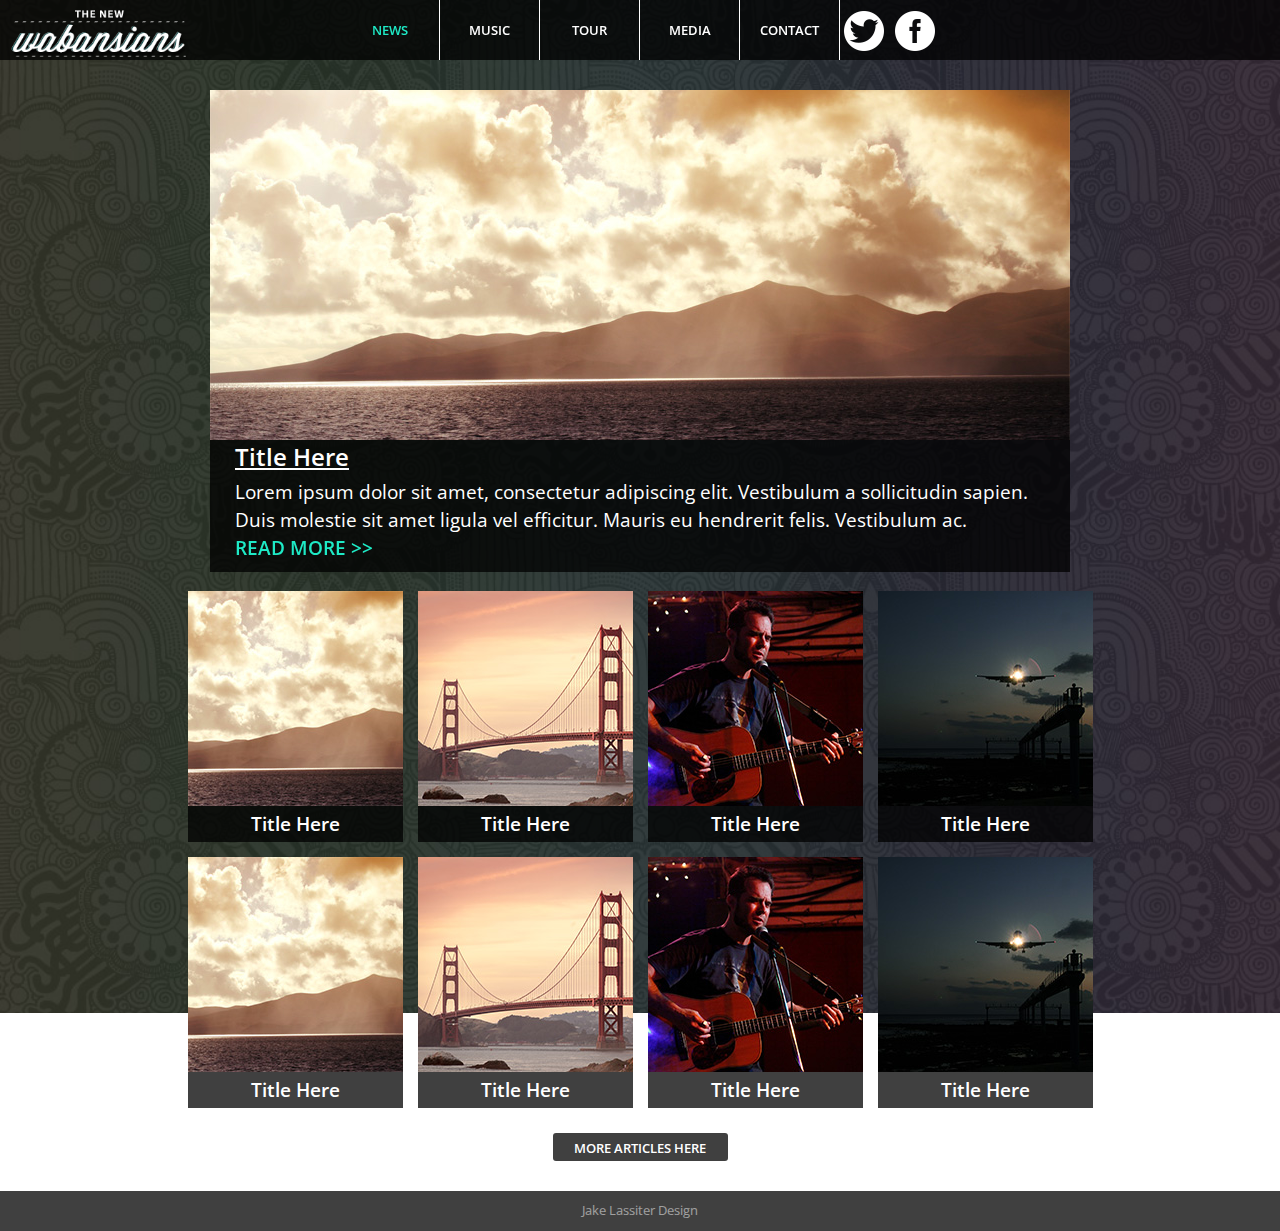
==== newwabansians/home.html @ bec813eb "Initial Push of Updated Portfolio" ====
<!DOCTYPE html>
<!--[if lt IE 7]>      <html class="no-js lt-ie9 lt-ie8 lt-ie7"> <![endif]-->
<!--[if IE 7]>         <html class="no-js lt-ie9 lt-ie8"> <![endif]-->
<!--[if IE 8]>         <html class="no-js lt-ie9"> <![endif]-->
<!--[if gt IE 8]><!--> <html class="no-js"> <!--<![endif]-->
    <head>
        <meta charset="utf-8">
        <meta http-equiv="X-UA-Compatible" content="IE=edge">
        <title>The New Wabansians</title>
        <meta name="description" content="">
        <meta name="viewport" content="width=device-width, initial-scale=1, maximum-scale=1"> 

        <!-- Place favicon.ico and apple-touch-icon.png in the root directory -->

        <link rel="stylesheet" href="css/normalize.css">
        <link rel="stylesheet" href="css/main.css">
        <link rel="stylesheet" href="css/animate.css">
        <script src="js/vendor/modernizr-2.6.2.min.js"></script>
        <link href='http://fonts.googleapis.com/css?family=Open+Sans:700,300,600,400' rel='stylesheet' type='text/css'>
    </head>

    <body>
        <!--[if lt IE 7]>
            <p class="browsehappy">You are using an <strong>outdated</strong> browser. Please <a href="http://browsehappy.com/">upgrade your browser</a> to improve your experience.</p>
        <![endif]-->

        <!-- Add your site or application content here -->









<!-- *********************Home Page************************** -->


        <div id="home">


<!-- *************NAVIGATION*****************-->

            

            <nav class="clearfix">  
                 <ul class="clearfix">  
                  <li class="active"><a href="home.html">NEWS</a></li>  
                  <li><a href="music.html">MUSIC</a></li>  
                  <li><a href="tour.html">TOUR</a></li>  
                  <li><a href="media.html">MEDIA</a></li>
                  <li><a href="contact.html">CONTACT</a></li>
                  <li><div class="social-icons">
                <a href="https://twitter.com/" class="shrink"><img class="twitter" src="img/twitter.png"></a>
                <a href="https://facebook.com/" class="shrink"><img class="facebook" src="img/facebook.png"></a>
            </div></li>      
                 </ul>  
                 <a href="#" id="pull" class="menu"><img src="img/menu-icon.png"></a>  
            </nav> 

            <a href="home.html"><img class="logo-nav" src="img/logo-nav.png"></a>

            


<!-- *******************STORIES*********************** -->


        <!-- Article 1 -->

            <div class="stories">
                <a href=""><img class="article-1" src="img/article-1.jpg"></a>
            </div>
            <div class="caption-1">
                <h1>Title Here</h1>
                <p>Lorem ipsum dolor sit amet, consectetur adipiscing elit. Vestibulum a sollicitudin sapien. Duis molestie sit amet ligula vel efficitur. Mauris eu hendrerit felis. Vestibulum ac.   <a href="" class="shrink">READ MORE >></a></p>
            </div>

        <!-- Story Feed -->

            <div class="story-feed">
                <div class="article-2">
                    <img src="img/article-2.jpg">
                    <p>Lorem ipsum dolor sit amet, consectetur adipiscing elit. Vestibulum a sollicitudin sapien. Duis molestie sit amet ligula vel efficitur. Mauris eu hendrerit felis. Vestibulum ac.   <a href="" class="shrink">READ MORE >></a></p>
                    <a href=""><h1>Title Here</h1></a>
                </div>
                <div class="article-3">
                    <img src="img/article-3.jpg">
                    <p>Lorem ipsum dolor sit amet, consectetur adipiscing elit. Vestibulum a sollicitudin sapien. Duis molestie sit amet ligula vel efficitur. Mauris eu hendrerit felis. Vestibulum ac.   <a href="" class="shrink">READ MORE >></a></p>
                    <a href=""><h1>Title Here</h1></a>
                </div>
                <div class="article-4">
                    <img src="img/article-4.jpg">
                    <p>Lorem ipsum dolor sit amet, consectetur adipiscing elit. Vestibulum a sollicitudin sapien. Duis molestie sit amet ligula vel efficitur. Mauris eu hendrerit felis. Vestibulum ac.   <a href="" class="shrink">READ MORE >></a></p>
                    <a href=""><h1>Title Here</h1></a>
                </div>
                <div class="article-5">
                    <img src="img/article-5.jpg">
                    <p>Lorem ipsum dolor sit amet, consectetur adipiscing elit. Vestibulum a sollicitudin sapien. Duis molestie sit amet ligula vel efficitur. Mauris eu hendrerit felis. Vestibulum ac.   <a href="" class="shrink">READ MORE >></a></p>
                    <a href=""><h1>Title Here</h1></a>
                </div>
                <div class="article-6">
                    <img src="img/article-2.jpg">
                    <p>Lorem ipsum dolor sit amet, consectetur adipiscing elit. Vestibulum a sollicitudin sapien. Duis molestie sit amet ligula vel efficitur. Mauris eu hendrerit felis. Vestibulum ac.   <a href="" class="shrink">READ MORE >></a></p>
                    <a href=""><h1>Title Here</h1></a>
                </div>
                <div class="article-7">
                    <img src="img/article-3.jpg">
                    <p>Lorem ipsum dolor sit amet, consectetur adipiscing elit. Vestibulum a sollicitudin sapien. Duis molestie sit amet ligula vel efficitur. Mauris eu hendrerit felis. Vestibulum ac.   <a href="" class="shrink">READ MORE >></a></p>
                    <a href=""><h1>Title Here</h1></a>
                </div>
                <div class="article-8">
                    <img src="img/article-4.jpg">
                    <p>Lorem ipsum dolor sit amet, consectetur adipiscing elit. Vestibulum a sollicitudin sapien. Duis molestie sit amet ligula vel efficitur. Mauris eu hendrerit felis. Vestibulum ac.   <a href="" class="shrink">READ MORE >></a></p>
                    <a href=""><h1>Title Here</h1></a>
                </div>
                <div class="article-9">
                    <img src="img/article-5.jpg">
                    <p>Lorem ipsum dolor sit amet, consectetur adipiscing elit. Vestibulum a sollicitudin sapien. Duis molestie sit amet ligula vel efficitur. Mauris eu hendrerit felis. Vestibulum ac.   <a href="" class="shrink">READ MORE >></a></p>
                    <a href=""><h1>Title Here</h1></a>
                </div>
            </div>

            <div class="prevart-link"><a href=""><h1>MORE ARTICLES HERE</h1></a></div>

        <!-- Footer -->
            <div class="footey">
                <h1>Jake Lassiter Design</h1>
            </div>


        </div>


        <script src="//ajax.googleapis.com/ajax/libs/jquery/1.10.2/jquery.min.js"></script>
        <script>window.jQuery || document.write('<script src="js/vendor/jquery-1.10.2.min.js"><\/script>')</script>
        <script src="js/plugins.js"></script>
        <script src="js/main.js"></script>

        <!-- Google Analytics: change UA-XXXXX-X to be your site's ID. -->
        <script>
            (function(b,o,i,l,e,r){b.GoogleAnalyticsObject=l;b[l]||(b[l]=
            function(){(b[l].q=b[l].q||[]).push(arguments)});b[l].l=+new Date;
            e=o.createElement(i);r=o.getElementsByTagName(i)[0];
            e.src='//www.google-analytics.com/analytics.js';
            r.parentNode.insertBefore(e,r)}(window,document,'script','ga'));
            ga('create','UA-XXXXX-X');ga('send','pageview');
        </script>
    </body>
</html>
---- newwabansians/css/main.css ----
/*! HTML5 Boilerplate v4.3.0 | MIT License | http://h5bp.com/ */

/*
 * What follows is the result of much research on cross-browser styling.
 * Credit left inline and big thanks to Nicolas Gallagher, Jonathan Neal,
 * Kroc Camen, and the H5BP dev community and team.
 */

/* ==========================================================================
   Base styles: opinionated defaults
   ========================================================================== */

html,
button,
input,
select,
textarea {
    color: #222;
}

html {
    font-size: 1em;
    line-height: 1.4;
}

/*
 * Remove text-shadow in selection highlight: h5bp.com/i
 * These selection rule sets have to be separate.
 * Customize the background color to match your design.
 */

::-moz-selection {
    background: #b3d4fc;
    text-shadow: none;
}

::selection {
    background: #b3d4fc;
    text-shadow: none;
}

/*
 * A better looking default horizontal rule
 */

hr {
    display: block;
    height: 1px;
    border: 0;
    border-top: 1px solid #ccc;
    margin: 1em 0;
    padding: 0;
}

/*
 * Remove the gap between images, videos, audio and canvas and the bottom of
 * their containers: h5bp.com/i/440
 */

audio,
canvas,
img,
video {
    vertical-align: middle;
}

/*
 * Remove default fieldset styles.
 */

fieldset {
    border: 0;
    margin: 0;
    padding: 0;
}

/*
 * Allow only vertical resizing of textareas.
 */

textarea {
    resize: vertical;
}


/*===========================================MAIN PAGE===========================================================*/

body {
  padding: 0;
}

.main {
  background: url(../img/main-bkg2.jpg) no-repeat;
  background-size: cover;
  min-height: 100%;
  text-align: center;
  background-attachment: fixed;
  overflow: hidden;
  -o-transition:.5s;
  -ms-transition:.5s;
  -moz-transition:.5s;
  -webkit-transition:.5s;
  transition:.5s;  
}

.main:hover {
  background: url(../img/main-bkg.jpg) no-repeat;
  background-size: cover;
  min-height: 100%;
  text-align: center;
  background-attachment: fixed;
  overflow: hidden;
  -o-transition:.5s;
  -ms-transition:.5s;
  -moz-transition:.5s;
  -webkit-transition:.5s;
  transition:.5s;   
}

.enter-button:hover #main {
  background: url(../img/main-bkg2.jpg) no-repeat;
}


.logo {
    display: block;
    margin-left: auto;
    margin-right: auto;
}

.btm {
    max-width: 100%;
}

.top {
    max-width: 35%;
}

.tag {
    max-width: 85%;
}

.top {
    padding-top: 8%;
    padding-bottom: 10px;
}

.btm {
    padding-bottom: 3%;
}

.tag {
    padding-bottom: 7%;
}

.cta {
    padding-bottom: 10px;
}

.icons {
    margin-left: auto;
    margin-right: auto;
    width: 25%;
}

.itunes {
    margin-right: 1em;
    margin-bottom: 1%;
}

.enter {
    display: block;
    margin-left: auto;
    margin-right: auto;
    margin-top: 25%;
    margin-bottom: 25%;
}



/*  --------------------- CSS3 Animations ---------------------------- */

.top {
  -webkit-animation-duration: 1s;
  -webkit-animation-delay: 1s;
  -webkit-animation-iteration-count: 1;
  -moz-animation-duration: 1s;
  -moz-animation-delay: 1s;
  -moz-animation-iteration-count: 1;
}

.btm {
  -webkit-animation-duration: 1s;
  -webkit-animation-delay: 2s;
  -webkit-animation-iteration-count: 1;
  -moz-animation-duration: 1s;
  -moz-animation-delay: 2s;
  -moz-animation-iteration-count: 1;
}

.tag {
  -webkit-animation-duration: 1s;
  -webkit-animation-delay: 3s;
  -webkit-animation-iteration-count: 1;
  -moz-animation-duration: 1s;
  -moz-animation-delay: 3s;
  -moz-animation-iteration-count: 1;
}

.cta {
  -webkit-animation-duration: 3s;
  -webkit-animation-delay: 4s;
  -webkit-animation-iteration-count: 1;
  -moz-animation-duration: 3s;
  -moz-animation-delay: 4s;
  -moz-animation-iteration-count: 1;
}

.itunes {
  -webkit-animation-duration: 3s;
  -webkit-animation-delay: 4s;
  -webkit-animation-iteration-count: 1;
  -moz-animation-duration: 3s;
  -moz-animation-delay: 4s;
  -moz-animation-iteration-count: 1;
}

.googleplay {
  -webkit-animation-duration: 3s;
  -webkit-animation-delay: 4s;
  -webkit-animation-iteration-count: 1;
  -moz-animation-duration: 3s;
  -moz-animation-delay: 4s;
  -moz-animation-iteration-count: 1;
}

.enter {
  -webkit-animation-duration: 1s;
  -webkit-animation-delay: 5s;
  -webkit-animation-iteration-count: 1;
  -moz-animation-duration: 1s;
  -moz-animation-delay: 5s;
  -moz-animation-iteration-count: 1;
}


/* Pulse Grow */
@-webkit-keyframes pulse-grow {
  to {
    -webkit-transform: scale(1.1);
    transform: scale(1.1);
  }
}

@keyframes pulse-grow {
  to {
    -webkit-transform: scale(1.1);
    transform: scale(1.1);
  }
}

.pulse-grow {
  display: inline-block;
  -webkit-transform: translateZ(0);
  transform: translateZ(0);
  box-shadow: 0 0 1px rgba(0, 0, 0, 0);
}
.pulse-grow:hover, .pulse-grow:focus, .pulse-grow:active {
  -webkit-animation-name: pulse-grow;
  animation-name: pulse-grow;
  -webkit-animation-duration: 1s;
  animation-duration: 1s;
  -webkit-animation-timing-function: linear;
  animation-timing-function: linear;
  -webkit-animation-iteration-count: infinite;
  animation-iteration-count: infinite;
  -webkit-animation-direction: alternate;
  animation-direction: alternate;
}

/* Shrink */
.shrink {
  display: inline-block;
  -webkit-transition-duration: 0.3s;
  transition-duration: 0.3s;
  -webkit-transition-property: transform;
  transition-property: transform;
  -webkit-transform: translateZ(0);
  transform: translateZ(0);
  box-shadow: 0 0 1px rgba(0, 0, 0, 0);
}
.shrink:hover, .shrink:focus, .shrink:active {
  -webkit-transform: scale(0.9);
  transform: scale(0.9);
}


/* Hover */
@-webkit-keyframes hover {
  50% {
    -webkit-transform: translateY(-3px);
    transform: translateY(-3px);
  }

  100% {
    -webkit-transform: translateY(-6px);
    transform: translateY(-6px);
  }
}

@keyframes hover {
  50% {
    -webkit-transform: translateY(-3px);
    transform: translateY(-3px);
  }

  100% {
    -webkit-transform: translateY(-6px);
    transform: translateY(-6px);
  }
}

.hover {
  display: inline-block;
  -webkit-transition-duration: 0.5s;
  transition-duration: 0.5s;
  -webkit-transition-property: transform;
  transition-property: transform;
  -webkit-transform: translateZ(0);
  transform: translateZ(0);
  box-shadow: 0 0 1px rgba(0, 0, 0, 0);
}
.hover:hover, .hover:focus, .hover:active {
  -webkit-transform: translateY(-6px);
  transform: translateY(-6px);
  -webkit-animation-name: hover;
  animation-name: hover;
  -webkit-animation-duration: 1.5s;
  animation-duration: 1.5s;
  -webkit-animation-delay: 0.3s;
  animation-delay: 0.3s;
  -webkit-animation-timing-function: linear;
  animation-timing-function: linear;
  -webkit-animation-iteration-count: infinite;
  animation-iteration-count: infinite;
  -webkit-animation-direction: alternate;
  animation-direction: alternate;
}

















/* =============================================NEWS======================================================= */

/*=====HOME BKG=====*/

#home {
  background: rgba(0, 0, 0, 0) url(../img/home-bkg.jpg) no-repeat;
  background-size: cover;
  min-height: 700px;
  text-align: center;
  background-attachment: fixed;
  overflow: hidden;
}


/* =====NAV BAR===== */

.logo-nav {
  position: fixed;
  left: 10px;
  top: 10px;
  z-index: 2;
}

nav {  
    height: 60px;  
    width: 100%;  
    background: rgba(0,0,0,0.75);
    font-size: 10pt;  
    font-family: 'OPEN SANS', sans-serif;  
    font-weight: 600;  
    position: fixed; 
    z-index: 2;  
}  

.logo-nav {
  max-height: 50px;
}

nav ul {  
    padding: 0;  
    margin: 0 auto;  
    width: 600px;  
    height: 60px;  
}  

nav li {  
    display: inline;  
    float: left;  
}  

.clearfix:before,  
.clearfix:after {  
    content: " ";  
    display: table;  
}  
.clearfix:after {  
    clear: both;  
}  
.clearfix {  
    *zoom: 1;  
}  

nav a {  
    color: #fff; 
    display: inline-block;  
    width: 100px;  
    text-align: center;  
    text-decoration: none;  
    line-height: 60px;
    -o-transition:.5s;
    -ms-transition:.5s;
    -moz-transition:.5s;
    -webkit-transition:.5s;
    transition:.5s;   
}  

nav li:nth-child(6) a{  
    width: 48px;    
} 

nav li a {  
    border-right: 1px solid #ffffff;  
    box-sizing:border-box;  
    -moz-box-sizing:border-box;  
    -webkit-box-sizing:border-box;  
}  

nav li:last-child a {  
    border-right: 0;  
}  

nav a:hover, nav a:active {  
    background-color: #1eeac6; 
    text-decoration: none;
    color: #ffffff; 
}  

.active a {
    text-decoration: none;
    color: #1eeac6;   
}

nav a#pull {  
    display: none;  
}     

/* =======NAV MEDIA QUERIES =========*/

@media screen and (max-width: 600px) {  
    nav {   
        height: auto;  
    }  
    nav ul {  
        width: 100%;  
        display: block;  
        height: auto;  
    }  
    nav li {  
        width: 50%;  
        float: left;  
        position: relative;  
    }  
    nav li a {  
        border-bottom: 1px solid #fff;  
        border-right: 1px solid #fff;  
    }  
    nav a {  
        text-align: center;  
        width: 100%;  
        text-indent: 25px;  
    }  

    nav li:nth-child(6) a{  
    text-indent: 0px;    
} 

    .logo-nav {
      display: none;
    }
} 

@media only screen and (max-width : 480px) {  
    nav {  
        border-bottom: 0;  
    }  
    nav ul {  
        display: none;  
        height: auto;  
    }  
    nav a {  
        text-align: left;  
    }  
    nav a#pull {  
        display: block;  
        background: rgba(0,0,0,0.75);  
        width: 100%;  
        position: relative;  
    }  
    nav a#pull:after {  
        content:"";  
        background: url('nav-icon.png') no-repeat;  
        width: 30px;  
        height: 30px;  
        display: inline-block;  
        position: absolute;  
        right: 15px;  
        top: 10px;  
    }  

    .logo-nav {
      display: none;
    }
}  

@media only screen and (max-width : 320px) {  
    nav li {  
        display: block;  
        float: none;  
        width: 100%;  
    }  

    .logo-nav {
      display: none;
    }
  }

@media only screen and (max-width : 940px) {  
    .logo-nav {
      display: none;
    }
  }


/* ====================STORIES=====================*/

.article-1 {
  max-width: 100%;
}

.stories {
  margin-top: 7%;
}

.caption-1 {
  margin-left: auto;
  margin-right: auto;
  width: 860px;
  max-width: 100%;
  background: rgba(0,0,0,0.75);  
}

.caption-1 h1 {
    font-size: 18pt;  
    font-family: 'OPEN SANS', sans-serif;  
    font-weight: 600;
    margin-top: 0;
    margin-bottom: 0;
    text-align: left;
    padding-left: 25px;
    color: #fff;
    text-decoration: underline;
}

.caption-1 p {
    font-size: 14pt;  
    font-family: 'OPEN SANS', sans-serif;  
    font-weight: 400;  
    line-height: 21pt;
    text-align: left;
    margin-top: 5px;
    padding-bottom: 10px;
    padding-left: 25px;
    padding-right: 25px;
    color: #fff;
}

.caption-1 a {
  font-weight: 600;
  color: #1eeac6;
  text-decoration: none;
}

.caption-1 a:hover {
  text-decoration: underline;
}

.story-feed {
  margin-left: auto;
  margin-right: auto;
  max-width: 905px;
}

.story-feed div {
  float: left;
  margin-right: 0;
  margin-left: 0;
  margin-bottom: 15px;
  margin-right: 15px;
  position: relative;
}

.story-feed a {
  text-decoration: none;
}

.story-feed p a {
  color: #1eeac6;
}

.story-feed p a:hover {
  text-decoration: underline;
}

.story-feed h1:hover {
  background: #1eeac6;
  -o-transition:.5s;
  -ms-transition:.5s;
  -moz-transition:.5s;
  -webkit-transition:.5s;
  transition:.5s;
}


.story-feed div.article-5 {
  margin-right: 0px;
}

.story-feed div.article-9 {
  margin-right: 0px;
  margin-bottom: 25px;
}

.story-feed h1 {
  color: #fff;
  font-size: 14pt;  
  font-family: 'OPEN SANS', sans-serif;  
  font-weight: 600;
  margin-top: 0;
  margin-bottom: 0;
  text-align: center;
  width: 215px;
  margin: 0;
  background: rgba(0,0,0,0.75); 
  padding-top: 5px;
  padding-bottom: 5px;
}

.story-feed p {
  color: #fff;
  font-size: 10pt;  
  line-height: 15pt;
  font-family: 'OPEN SANS', sans-serif;  
  font-weight: 400;
  position: absolute;
  top: 0;
  margin-top: 0;
  margin-bottom: 0;
  background: black;
  height: 215px;
  width: 215px;
  opacity: 0;
}

.story-feed p:hover {
  opacity: 1;
  -o-transition:.5s;
  -ms-transition:.5s;
  -moz-transition:.5s;
  -webkit-transition:.5s;
  transition:.5s; 
}

.article-9 {
  margin-bottom: 25px;
}


.prevart-link {
  margin-right: auto;
  margin-left: auto;
  margin-top: 25px;
  margin-bottom: 30px;
  width: 175px;
  border-radius: 3px;
  background: rgba(0,0,0,0.75); 
  max-width: 90%;
  clear: both;
  -o-transition:.5s;
  -ms-transition:.5s;
  -moz-transition:.5s;
  -webkit-transition:.5s;
  transition:.5s; 
}

.prevart-link:hover {
  background: #1eeac6;
}

.prevart-link a {
  text-decoration: none;
  -o-transition:.5s;
  -ms-transition:.5s;
  -moz-transition:.5s;
  -webkit-transition:.5s;
  transition:.5s;  
}

.prevart-link h1 {
  font-size: 10pt;  
  font-family: 'OPEN SANS', sans-serif;  
  font-weight: 600;
  color: #fff;
  margin-top: 3px;
  margin-bottom: 3px;
  padding-top: 3px;
  padding-bottom: 3px;
}

/* ==================STORY MEDIA QUERIES=============== */

@media only screen and (max-width : 920px) {  
    .story-feed div.article-5 {
      margin-right: 15px;
    }

    .story-feed div.article-9 {
      margin-right: 15px;
    }
  }


@media only screen and (max-width : 860px) {  
    .stories {
      margin-top: 10%;
    }
  }

@media only screen and (max-width : 600px) {  
    .stories {
      margin-top: 25%;
    }
  }

@media only screen and (max-width : 480px) {  
    .caption-1 h1 {
      font-size: 14pt;
    }

    .caption-1 p {
      font-size: 10pt;
      line-height: 15pt;
    }

    .story-feed div {
      float: none;
      margin-bottom: 15px;
    }

    .story-feed img {
      margin-right: 0;
    }

    .story-feed h1 {
      margin-right: auto;
      margin-left: auto;
    }

    .story-feed p {
      margin-left: auto;
      margin-right: auto;
      margin-bottom: -215px;
      position: relative;
      top: -215px;
    }
  }



















/* =============================================MUSIC======================================================= */


.music-feed div {
  float: left;
  margin-right: 25px;
}

.music-feed img {
  margin-bottom: 25px;
}

.music-feed div.album-3 {
  margin-right: 0px;
}

.music-feed {
  margin-top: 100px;
  margin-left: auto;
  margin-right: auto;
  max-width: 875px;
}

.music-feed h1 {
  color: #fff;
  font-size: 14pt;  
  font-family: 'OPEN SANS', sans-serif;  
  font-weight: 600;
  margin-top: 0;
  margin-bottom: 0;
  text-align: center;
  width: 275px;
  margin: 0;
  background: rgba(0,0,0,0.75); 
  padding-top: 5px;
}

.music-feed h2 {
  color: #fff;
  font-size: 12pt;  
  font-family: 'OPEN SANS', sans-serif;  
  font-weight: 600;
  margin-top: 0;
  margin-bottom: 0;
  text-align: center;
  width: 275px;
  margin: 0;
  background: rgba(0,0,0,0.75); 
  padding-top: 3px;
  padding-bottom: 15px;
}

.music-feed p {
  color: #fff;
  font-size: 10pt;  
  font-family: 'OPEN SANS', sans-serif;  
  font-weight: 300;
  margin-bottom: 0;
  margin-top: 0;
  text-align: center;
  width: 275px;
  background: rgba(0,0,0,0.75); 
  padding-bottom: 15px;
  line-height: 15pt;
}

.music-feed div.purchase {
  margin-bottom: 25px;
  margin-right: 0px;
  width: 275px;
  padding-top: 15px;
  padding-bottom: 15px;
}


.music-feed div.purchase img {
  margin-bottom: 0;
}

.purchasetunes {
  margin-right: 15px;
}

.album-1 h1 {
  background: rgba(202,133,25,0.75); 
}

.album-2 h1 {
  background: rgba(216,112,4,0.75); 
}

.album-3 h1 {
  background: rgba(16,87,78,0.75); 
}

.album-1 div {
  background: rgba(202,133,25,0.75); 
}

.album-2 div {
  background: rgba(216,112,4,0.75); 
}

.album-3 div {
  background: rgba(16,87,78,0.75); 
}

/* ===================ALBUM MEDIA QUERIES================== */

@media only screen and (max-width : 480px) {  

    .music-feed div {
      float: none;
    }

    .music-feed img {
      margin-right: 0;
    }

    .music-feed h1 {
      margin-right: auto;
      margin-left: auto;
    }

    .music-feed h2 {
      margin-right: auto;
      margin-left: auto;
    }

    .music-feed p {
      margin-right: auto;
      margin-left: auto;
    }

    .music-feed div.purchase {
      margin-right: auto;
      margin-left: auto;
    }
  }















/* ========================================================Tour Dates=======================================*/

.tour-dates {
  width: 900px;
  margin-left: auto;
  margin-right: auto;
  margin-top: 80px;
  max-width: 100%;
}

.tour-dates th {
  color: #fff;
  font-size: 12pt;  
  font-family: 'OPEN SANS', sans-serif;  
  font-weight: 700;
  text-align: center;
}

.tour-dates tr {
  color: #fff;
  font-size: 12pt;  
  font-family: 'OPEN SANS', sans-serif;  
  font-weight: 400;
  text-align: center;
}

.tour-dates th {
   background: rgba(0,0,0,0.75); 
   padding-top: 5px;
   padding-bottom: 5px;
}

.tour-dates td {
   background: rgba(0,0,0,0.75); 
   padding-top: 5px;
   padding-bottom: 5px;
}

.tour-dates tr:nth-child(odd) {
   background: rgba(30,234,198,0.75);
}


/*===========TOUR MEDIA QUERIES=============*/

/* responsive table */
@media screen and (max-width: 900px) {
    .tour-dates {
        width: 600px;
      }
    }


@media screen and (max-width: 600px) {
    .tour-dates {
        width: 480px;
      }
    }

@media screen and (max-width: 480px) {
    .tour-dates {
        width: 290px;
      }

    .tour-dates tr {
      font-size: 10pt;
    }
    }








/* ========================================================CONTACT=======================================*/

.contact-form {
  background: rgba(0,0,0,0.75); 
  width: 480px;
  margin-left: auto;
  margin-right: auto;
  margin-top: 115px;
  color: #fff;
  font-family: 'OPEN SANS', sans-serif;  
  font-weight: 400;
  max-width: 100%;
}

.contact-form p {
  color: #fff;
  font-size: 12pt;  
  font-family: 'OPEN SANS', sans-serif;  
  font-weight: 300;
  text-align: center;
  font-size: 12pt;
}

.contact-name {
  padding-top: 5px;
  margin-bottom: 15px;
}

.contact-email {
  margin-bottom: 15px;
}

.contact-message {
  margin-bottom: 15px;
}

.contact-button {
  padding-bottom: 15px;
}

.button {
  background: #fff;
  border-radius: 3px;
  color: #000;
  font-family: 'OPEN SANS', sans-serif;  
  font-weight: 600;
  border: none;
  box-shadow: none;
}

.button:hover {
  color: #fff;
  background: #1eeac6;
  -o-transition:.5s;
  -ms-transition:.5s;
  -moz-transition:.5s;
  -webkit-transition:.5s;
  transition:.5s; 
}

.mailing-form {
  background: rgba(0,0,0,0.75); 
  width: 480px;
  margin-left: auto;
  margin-right: auto;
  margin-top: 25px;
  margin-bottom: 25px;
  color: #fff;
  font-family: 'OPEN SANS', sans-serif;  
  font-weight: 400;
  max-width: 100%;
}



/*========CONTACT MEDIA QUERIES===========*/

@media screen and (max-width: 600px) {
    .contact-form {
       margin-top: 205px;
      }
    }

@media screen and (max-width: 480px) {
    .contact-form {
       margin-top: 100px;
      }
    }













/* ========================================================MEDIA=======================================*/

.video-gallery {
  width: 900px;
  max-width: 100%;
  margin-right: auto;
  margin-left: auto;
  margin-top: 105px;
}


.video-gallery iframe {
  float: left;
  margin-bottom: 20px;
  max-width: 100%;
}

.video-gallery iframe:nth-child(even) {
  margin-right: 20px;
}

.video-gallery div {
  border-bottom: 2px solid #1eeac6;
  margin-bottom: 10px;
}

.video-gallery p {
  font-family: 'OPEN SANS', sans-serif;  
  font-weight: 600;
  font-size: 14pt;
  color: #fff;
  margin: 0 0 3px;
  text-align: left;
}

.photo-gallery {
  width: 900px;
  max-width: 100%;
  margin-right: auto;
  margin-left: auto;
  margin-top: 25px;
}

.photo-gallery div {
  border-bottom: 2px solid #1eeac6;
  margin-bottom: 10px;
}

.photo-gallery p {
  font-family: 'OPEN SANS', sans-serif;  
  font-weight: 600;
  font-size: 14pt;
  color: #fff;
  margin: 0 0 3px;
  text-align: left;
}

.photo-gallery img {
  width: 225px;
  max-width: 100%;
  float: left;
}

.photo-gallery img.main-photo {
  width: 450px;
  max-width: 100%;
  float: left;
}

.photo-gallery img.main-photo2 {
  width: 450px;
  max-width: 100%;
  float: right;
  margin-bottom: 20px;
}

.link-bottom {
  margin-top: 20px;
}

#imagelightbox
{
    position: fixed;
    z-index: 1;
 
    -ms-touch-action: none;
    touch-action: none;
}


/*=================MEDIA MEDIA QUERIES==============*/

@media screen and (max-width: 920px) {
    .video-gallery iframe {
      float: none;
      margin-left: auto;
      margin-right: auto;
    }

    .photo-gallery img {
      float: none;
      display: inline;
      margin-left: auto;
      margin-right: auto;
      width: 25%;
      max-width: 100%;
    }

    .photo-gallery img.main-photo {
      width: 25%;
      float: none;
      max-width: 100%;
      display: inline;
      margin-left: auto;
      margin-right: auto;
    }

    .photo-gallery img.main-photo2 {
      width: 25%;
      float: none;
      max-width: 100%;
      display: inline;
      margin-left: auto;
      margin-right: auto;
      margin-bottom: 20px;
    }
    }

@media screen and (max-width: 600px) {
    .video-gallery {
        margin-top: 205px;
      }

    .video-gallery iframe {
      float: none;
      margin-left: auto;
      margin-right: auto;
    }
    }

@media screen and (max-width: 480px) {
    .video-gallery {
        margin-top: 105px;
      }

    .photo-gallery img {
      float: none;
      display: block;
      margin-left: auto;
      margin-right: auto;
      width: 100%;
      max-width: 100%;
      margin-bottom: 20px;
    }

    .photo-gallery img.main-photo {
      width: 100%;
      float: none;
      max-width: 100%;
      display: block;
      margin-left: auto;
      margin-right: auto;
    }

    .photo-gallery img.main-photo2 {
      width: 100%;
      float: none;
      max-width: 100%;
      display: block;
      margin-left: auto;
      margin-right: auto;
      margin-bottom: 20px;
    }
    }











/* ========================================================FOOTER=======================================*/

.footey {
  width: 100%;
  background: rgba(0,0,0,0.75);
  margin-bottom: 0;
  height: 40px;
  clear: both;
}

.footey h1{
  color: #fff;
  opacity: .5;
  font-size: 10pt;  
  font-family: 'OPEN SANS', sans-serif;  
  font-weight: 400;
  margin-bottom: 0;
  padding-top: 10px;
}

/* ==========================================================================
   Browse Happy prompt
   ========================================================================== */

.browsehappy {
    margin: 0.2em 0;
    background: #ccc;
    color: #000;
    padding: 0.2em 0;
}

/* ==========================================================================
   Author's custom styles
   ========================================================================== */

















/* ==========================================================================
   Helper classes
   ========================================================================== */

/*
 * Image replacement
 */

.ir {
    background-color: transparent;
    border: 0;
    overflow: hidden;
    /* IE 6/7 fallback */
    *text-indent: -9999px;
}

.ir:before {
    content: "";
    display: block;
    width: 0;
    height: 150%;
}

/*
 * Hide from both screenreaders and browsers: h5bp.com/u
 */

.hidden {
    display: none !important;
    visibility: hidden;
}

/*
 * Hide only visually, but have it available for screenreaders: h5bp.com/v
 */

.visuallyhidden {
    border: 0;
    clip: rect(0 0 0 0);
    height: 1px;
    margin: -1px;
    overflow: hidden;
    padding: 0;
    position: absolute;
    width: 1px;
}

/*
 * Extends the .visuallyhidden class to allow the element to be focusable
 * when navigated to via the keyboard: h5bp.com/p
 */

.visuallyhidden.focusable:active,
.visuallyhidden.focusable:focus {
    clip: auto;
    height: auto;
    margin: 0;
    overflow: visible;
    position: static;
    width: auto;
}

/*
 * Hide visually and from screenreaders, but maintain layout
 */

.invisible {
    visibility: hidden;
}

/*
 * Clearfix: contain floats
 *
 * For modern browsers
 * 1. The space content is one way to avoid an Opera bug when the
 *    `contenteditable` attribute is included anywhere else in the document.
 *    Otherwise it causes space to appear at the top and bottom of elements
 *    that receive the `clearfix` class.
 * 2. The use of `table` rather than `block` is only necessary if using
 *    `:before` to contain the top-margins of child elements.
 */

.clearfix:before,
.clearfix:after {
    content: " "; /* 1 */
    display: table; /* 2 */
}

.clearfix:after {
    clear: both;
}

/*
 * For IE 6/7 only
 * Include this rule to trigger hasLayout and contain floats.
 */

.clearfix {
    *zoom: 1;
}

/* ==========================================================================
   EXAMPLE Media Queries for Responsive Design.
   These examples override the primary ('mobile first') styles.
   Modify as content requires.
   ========================================================================== */

@media only screen and (min-width: 35em) {
    /* Style adjustments for viewports that meet the condition */
}

@media print,
       (-o-min-device-pixel-ratio: 5/4),
       (-webkit-min-device-pixel-ratio: 1.25),
       (min-resolution: 120dpi) {
    /* Style adjustments for high resolution devices */
}

/* ==========================================================================
   Print styles.
   Inlined to avoid required HTTP connection: h5bp.com/r
   ========================================================================== */

@media print {
    * {
        background: transparent !important;
        color: #000 !important; /* Black prints faster: h5bp.com/s */
        box-shadow: none !important;
        text-shadow: none !important;
    }

    a,
    a:visited {
        text-decoration: underline;
    }

    a[href]:after {
        content: " (" attr(href) ")";
    }

    abbr[title]:after {
        content: " (" attr(title) ")";
    }

    /*
     * Don't show links for images, or javascript/internal links
     */

    .ir a:after,
    a[href^="javascript:"]:after,
    a[href^="#"]:after {
        content: "";
    }

    pre,
    blockquote {
        border: 1px solid #999;
        page-break-inside: avoid;
    }

    thead {
        display: table-header-group; /* h5bp.com/t */
    }

    tr,
    img {
        page-break-inside: avoid;
    }

    img {
        max-width: 100% !important;
    }

    @page {
        margin: 0.5cm;
    }

    p,
    h2,
    h3 {
        orphans: 3;
        widows: 3;
    }

    h2,
    h3 {
        page-break-after: avoid;
    }
}
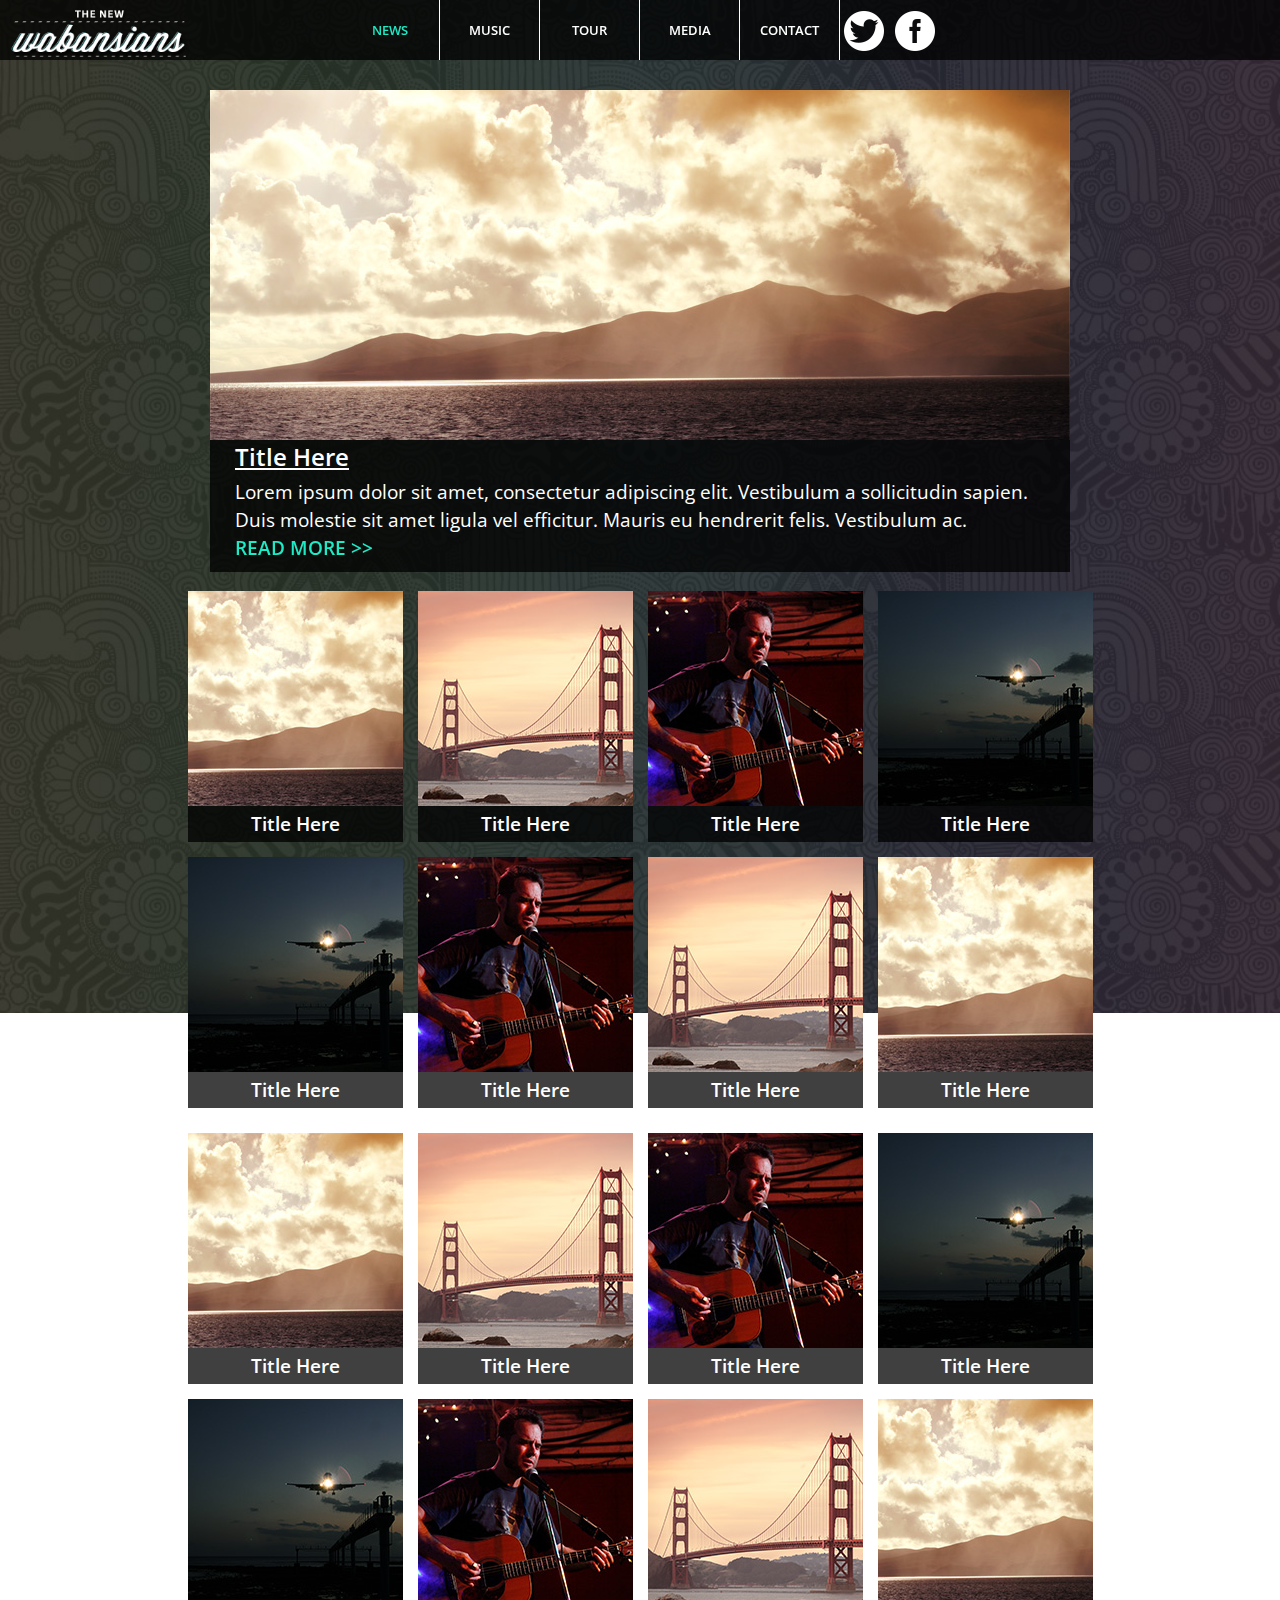
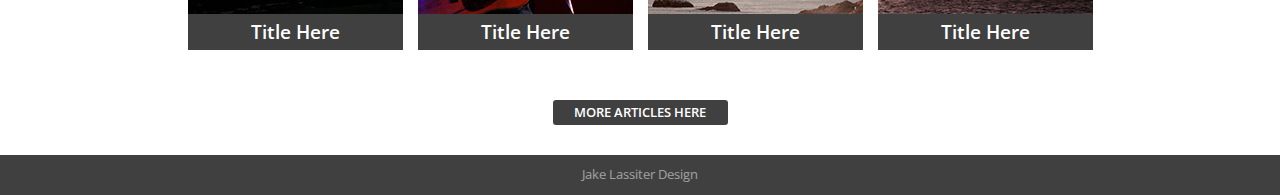
==== commit 56f99398: "changes to new wabansians" ====
--- a/newwabansians/home.html
+++ b/newwabansians/home.html
@@ -78,51 +78,97 @@
             </div>
 
         <!-- Story Feed -->
-
+            <div id="story-wrapper">
             <div class="story-feed">
                 <div class="article-2">
-                    <img src="img/article-2.jpg">
-                    <p>Lorem ipsum dolor sit amet, consectetur adipiscing elit. Vestibulum a sollicitudin sapien. Duis molestie sit amet ligula vel efficitur. Mauris eu hendrerit felis. Vestibulum ac.   <a href="" class="shrink">READ MORE >></a></p>
+                    <a href=""><img src="img/article-2.jpg">
+                    <p>Lorem ipsum dolor sit amet, consectetur adipiscing elit. Vestibulum a sollicitudin sapien. Duis molestie sit amet ligula vel efficitur. Mauris eu hendrerit felis. Vestibulum ac.</p></a>
                     <a href=""><h1>Title Here</h1></a>
                 </div>
                 <div class="article-3">
-                    <img src="img/article-3.jpg">
-                    <p>Lorem ipsum dolor sit amet, consectetur adipiscing elit. Vestibulum a sollicitudin sapien. Duis molestie sit amet ligula vel efficitur. Mauris eu hendrerit felis. Vestibulum ac.   <a href="" class="shrink">READ MORE >></a></p>
+                    <a href=""><img src="img/article-3.jpg">
+                    <p>Lorem ipsum dolor sit amet, consectetur adipiscing elit. Vestibulum a sollicitudin sapien. Duis molestie sit amet ligula vel efficitur. Mauris eu hendrerit felis. Vestibulum ac.</p></a>
                     <a href=""><h1>Title Here</h1></a>
                 </div>
                 <div class="article-4">
-                    <img src="img/article-4.jpg">
-                    <p>Lorem ipsum dolor sit amet, consectetur adipiscing elit. Vestibulum a sollicitudin sapien. Duis molestie sit amet ligula vel efficitur. Mauris eu hendrerit felis. Vestibulum ac.   <a href="" class="shrink">READ MORE >></a></p>
+                    <a href=""><img src="img/article-4.jpg">
+                    <p>Lorem ipsum dolor sit amet, consectetur adipiscing elit. Vestibulum a sollicitudin sapien. Duis molestie sit amet ligula vel efficitur. Mauris eu hendrerit felis. Vestibulum ac.</p></a>
                     <a href=""><h1>Title Here</h1></a>
                 </div>
                 <div class="article-5">
-                    <img src="img/article-5.jpg">
-                    <p>Lorem ipsum dolor sit amet, consectetur adipiscing elit. Vestibulum a sollicitudin sapien. Duis molestie sit amet ligula vel efficitur. Mauris eu hendrerit felis. Vestibulum ac.   <a href="" class="shrink">READ MORE >></a></p>
+                    <a href=""><img src="img/article-5.jpg">
+                    <p>Lorem ipsum dolor sit amet, consectetur adipiscing elit. Vestibulum a sollicitudin sapien. Duis molestie sit amet ligula vel efficitur. Mauris eu hendrerit felis. Vestibulum ac.</p></a>
                     <a href=""><h1>Title Here</h1></a>
                 </div>
                 <div class="article-6">
-                    <img src="img/article-2.jpg">
-                    <p>Lorem ipsum dolor sit amet, consectetur adipiscing elit. Vestibulum a sollicitudin sapien. Duis molestie sit amet ligula vel efficitur. Mauris eu hendrerit felis. Vestibulum ac.   <a href="" class="shrink">READ MORE >></a></p>
+                    <a href=""><img src="img/article-5.jpg">
+                    <p>Lorem ipsum dolor sit amet, consectetur adipiscing elit. Vestibulum a sollicitudin sapien. Duis molestie sit amet ligula vel efficitur. Mauris eu hendrerit felis. Vestibulum ac.</p></a>
                     <a href=""><h1>Title Here</h1></a>
                 </div>
                 <div class="article-7">
-                    <img src="img/article-3.jpg">
-                    <p>Lorem ipsum dolor sit amet, consectetur adipiscing elit. Vestibulum a sollicitudin sapien. Duis molestie sit amet ligula vel efficitur. Mauris eu hendrerit felis. Vestibulum ac.   <a href="" class="shrink">READ MORE >></a></p>
+                    <a href=""><img src="img/article-4.jpg">
+                    <p>Lorem ipsum dolor sit amet, consectetur adipiscing elit. Vestibulum a sollicitudin sapien. Duis molestie sit amet ligula vel efficitur. Mauris eu hendrerit felis. Vestibulum ac.</p></a>
                     <a href=""><h1>Title Here</h1></a>
                 </div>
                 <div class="article-8">
-                    <img src="img/article-4.jpg">
-                    <p>Lorem ipsum dolor sit amet, consectetur adipiscing elit. Vestibulum a sollicitudin sapien. Duis molestie sit amet ligula vel efficitur. Mauris eu hendrerit felis. Vestibulum ac.   <a href="" class="shrink">READ MORE >></a></p>
+                    <a href=""><img src="img/article-3.jpg">
+                    <p>Lorem ipsum dolor sit amet, consectetur adipiscing elit. Vestibulum a sollicitudin sapien. Duis molestie sit amet ligula vel efficitur. Mauris eu hendrerit felis. Vestibulum ac.</p></a>
                     <a href=""><h1>Title Here</h1></a>
                 </div>
                 <div class="article-9">
-                    <img src="img/article-5.jpg">
-                    <p>Lorem ipsum dolor sit amet, consectetur adipiscing elit. Vestibulum a sollicitudin sapien. Duis molestie sit amet ligula vel efficitur. Mauris eu hendrerit felis. Vestibulum ac.   <a href="" class="shrink">READ MORE >></a></p>
+                    <a href=""><img src="img/article-2.jpg">
+                    <p>Lorem ipsum dolor sit amet, consectetur adipiscing elit. Vestibulum a sollicitudin sapien. Duis molestie sit amet ligula vel efficitur. Mauris eu hendrerit felis. Vestibulum ac.</p></a>
                     <a href=""><h1>Title Here</h1></a>
                 </div>
             </div>
+            </div>
 
-            <div class="prevart-link"><a href=""><h1>MORE ARTICLES HERE</h1></a></div>
+            <div id="story-wrapper">
+            <div class="story-feed" id="hide-me" >
+                <div class="article-2">
+                    <a href=""><img src="img/article-2.jpg">
+                    <p>Lorem ipsum dolor sit amet, consectetur adipiscing elit. Vestibulum a sollicitudin sapien. Duis molestie sit amet ligula vel efficitur. Mauris eu hendrerit felis. Vestibulum ac.</p></a>
+                    <a href=""><h1>Title Here</h1></a>
+                </div>
+                <div class="article-3">
+                    <a href=""><img src="img/article-3.jpg">
+                    <p>Lorem ipsum dolor sit amet, consectetur adipiscing elit. Vestibulum a sollicitudin sapien. Duis molestie sit amet ligula vel efficitur. Mauris eu hendrerit felis. Vestibulum ac.</p></a>
+                    <a href=""><h1>Title Here</h1></a>
+                </div>
+                <div class="article-4">
+                    <a href=""><img src="img/article-4.jpg">
+                    <p>Lorem ipsum dolor sit amet, consectetur adipiscing elit. Vestibulum a sollicitudin sapien. Duis molestie sit amet ligula vel efficitur. Mauris eu hendrerit felis. Vestibulum ac.</p></a>
+                    <a href=""><h1>Title Here</h1></a>
+                </div>
+                <div class="article-5">
+                    <a href=""><img src="img/article-5.jpg">
+                    <p>Lorem ipsum dolor sit amet, consectetur adipiscing elit. Vestibulum a sollicitudin sapien. Duis molestie sit amet ligula vel efficitur. Mauris eu hendrerit felis. Vestibulum ac.</p></a>
+                    <a href=""><h1>Title Here</h1></a>
+                </div>
+                <div class="article-6">
+                    <a href=""><img src="img/article-5.jpg">
+                    <p>Lorem ipsum dolor sit amet, consectetur adipiscing elit. Vestibulum a sollicitudin sapien. Duis molestie sit amet ligula vel efficitur. Mauris eu hendrerit felis. Vestibulum ac.</p></a>
+                    <a href=""><h1>Title Here</h1></a>
+                </div>
+                <div class="article-7">
+                    <a href=""><img src="img/article-4.jpg">
+                    <p>Lorem ipsum dolor sit amet, consectetur adipiscing elit. Vestibulum a sollicitudin sapien. Duis molestie sit amet ligula vel efficitur. Mauris eu hendrerit felis. Vestibulum ac.</p></a>
+                    <a href=""><h1>Title Here</h1></a>
+                </div>
+                <div class="article-8">
+                    <a href=""><img src="img/article-3.jpg">
+                    <p>Lorem ipsum dolor sit amet, consectetur adipiscing elit. Vestibulum a sollicitudin sapien. Duis molestie sit amet ligula vel efficitur. Mauris eu hendrerit felis. Vestibulum ac.</p></a>
+                    <a href=""><h1>Title Here</h1></a>
+                </div>
+                <div class="article-9">
+                    <a href=""><img src="img/article-2.jpg">
+                    <p>Lorem ipsum dolor sit amet, consectetur adipiscing elit. Vestibulum a sollicitudin sapien. Duis molestie sit amet ligula vel efficitur. Mauris eu hendrerit felis. Vestibulum ac.</p></a>
+                    <a href=""><h1>Title Here</h1></a>
+                </div>
+            </div>
+        </div>
+
+            <div class="prevart-link"><a href="" class="button" ><h1>MORE ARTICLES HERE</h1></a></div>
 
         <!-- Footer -->
             <div class="footey">
@@ -133,7 +179,7 @@
         </div>
 
 
-        <script src="//ajax.googleapis.com/ajax/libs/jquery/1.10.2/jquery.min.js"></script>
+        <script src="//code.jquery.com/jquery-1.11.2.min.js"></script>
         <script>window.jQuery || document.write('<script src="js/vendor/jquery-1.10.2.min.js"><\/script>')</script>
         <script src="js/plugins.js"></script>
         <script src="js/main.js"></script>
--- a/newwabansians/css/main.css
+++ b/newwabansians/css/main.css
@@ -610,6 +610,7 @@
   text-decoration: underline;
 }
 
+
 .story-feed {
   margin-left: auto;
   margin-right: auto;
@@ -629,13 +630,11 @@
   text-decoration: none;
 }
 
-.story-feed p a {
+.story-feed p {
   color: #1eeac6;
-}
-
-.story-feed p a:hover {
-  text-decoration: underline;
-}
+  padding-top: 25px;
+}
+
 
 .story-feed h1:hover {
   background: #1eeac6;
@@ -682,9 +681,14 @@
   margin-top: 0;
   margin-bottom: 0;
   background: black;
-  height: 215px;
+  height: 190px;
   width: 215px;
   opacity: 0;
+}
+
+#story-wrapper {
+  width: 100%;
+  overflow: auto;
 }
 
 .story-feed p:hover {
@@ -752,12 +756,24 @@
     .story-feed div.article-9 {
       margin-right: 15px;
     }
+
+    .story-feed {
+      width: 690px;
+      max-width: 100%;
+    }
+
   }
 
 
 @media only screen and (max-width : 860px) {  
     .stories {
       margin-top: 10%;
+    }
+  }
+
+  @media only screen and (max-width : 700px) {  
+    .story-feed {
+      width: 480px;
     }
   }
 
